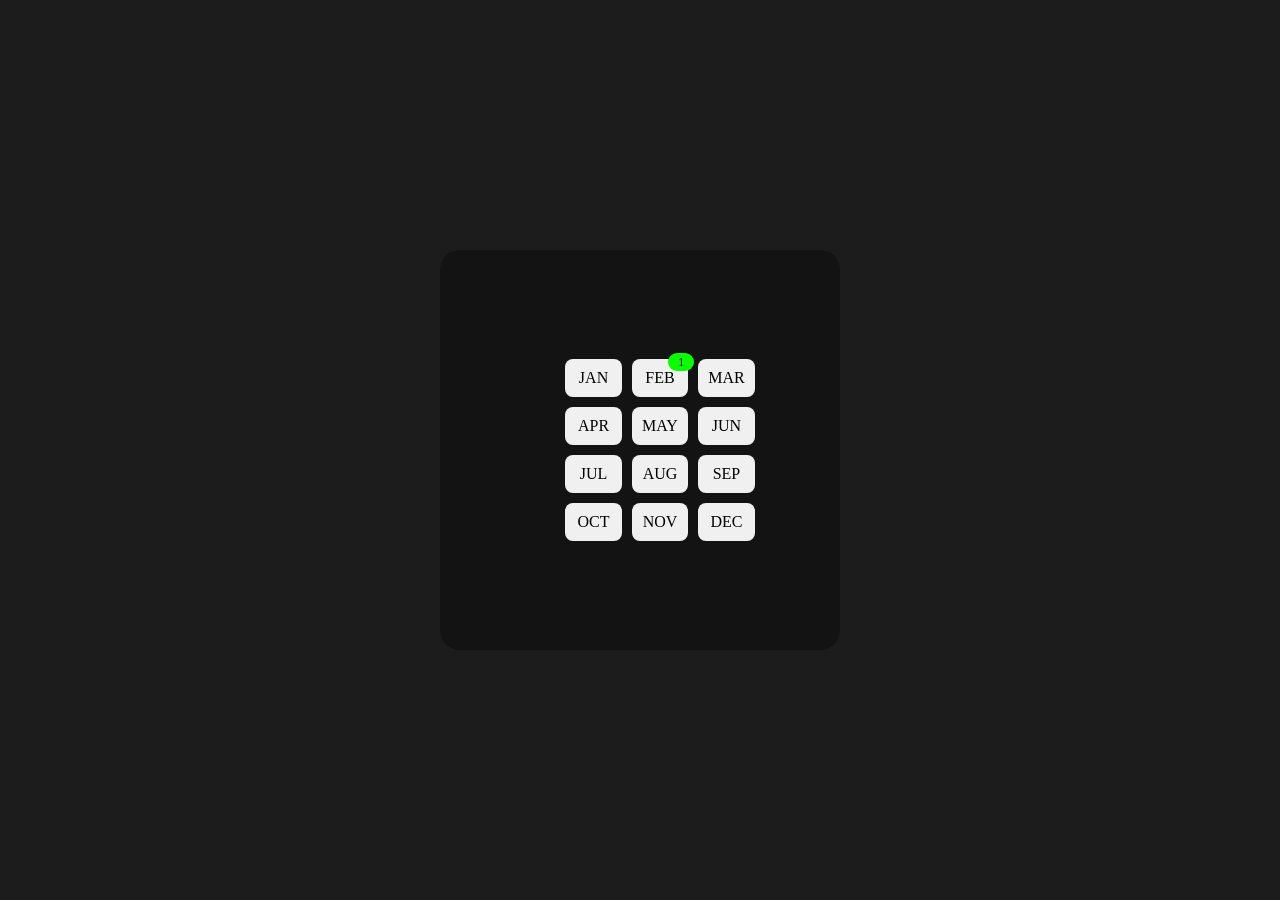
==== index.html @ 8c78c950 "Add files via upload" ====
<!doctype html>
<html lang="es">
  <head>
    <meta charset="UTF-8" />
    <meta name="viewport" content="width=device-width, initial-scale=1.0" />
    <title>Document</title>
    <link rel="stylesheet" href="/css/styles.css" />
    <script src="/js/app_index.js" defer></script>
  </head>
  <body>
    <main class="calendar">
      <div class="container">
        <ul class="months">
          <li data-month="jan">
            JAN
            <span class="note-count"></span>
          </li>
          <li class="has-note" data-month="feb">
            FEB
            <span class="note-count">1</span>
          </li>
          <li data-month="mar">
            MAR
            <span class="note-count"></span>
          </li>
          <li data-month="apr">
            APR
            <span class="note-count"></span>
          </li>
          <li data-month="may">
            MAY
            <span class="note-count"></span>
          </li>
          <li data-month="jun">
            JUN
            <span class="note-count"></span>
          </li>
          <li data-month="jul">
            JUL
            <span class="note-count"></span>
          </li>
          <li data-month="aug">
            AUG
            <span class="note-count"></span>
          </li>
          <li data-month="sep">
            SEP
            <span class="note-count"></span>
          </li>
          <li data-month="oct">
            OCT
            <span class="note-count"></span>
          </li>
          <li data-month="nov">
            NOV
            <span class="note-count"></span>
          </li>
          <li data-month="dec">
            DEC
            <span class="note-count"></span>
          </li>
        </ul>
      </div>
    </main>
  </body>
</html>
---- css/styles.css ----
html,
body {
  height: 100%;
}

body {
  background-color: rgba(19, 19, 19, 0.959);
  display: flex;
  align-items: center;
  justify-content: center;
  margin: 0;
}

.calendar {
  display: flex;
  justify-content: center;
  align-items: center;
  height: 400px;
  width: 400px;
  background-color: rgb(19, 19, 19);
  border-radius: 20px;
}

/*--- meses ---*/
ul {
  list-style: none;
}
.months {
  display: grid;
  grid-template-columns: repeat(3, 1fr);
  gap: 10px;
}
/*sin notas */
.months li {
  position: relative;
  text-align: center;
  padding: 10px;
  background-color: #f0f0f0;
  border-radius: 8px;

  /* mostrar puntero al pasar por encima*/
  cursor: pointer;
}

/* contador de notas */
.note-count {
  position: absolute;
  top: -6px;
  right: -6px;
  background: rgb(9, 255, 0);
  color: rgb(0, 0, 0);
  font-size: 12px;
  min-width: 18px;
  height: 18px;
  padding: 0 4px;
  border-radius: 10px;
  display: flex;
  align-items: center;
  justify-content: center;
}

.note-count:empty {
  display: none;
}
.months li:hover {
  background-color: #bdff86;
}
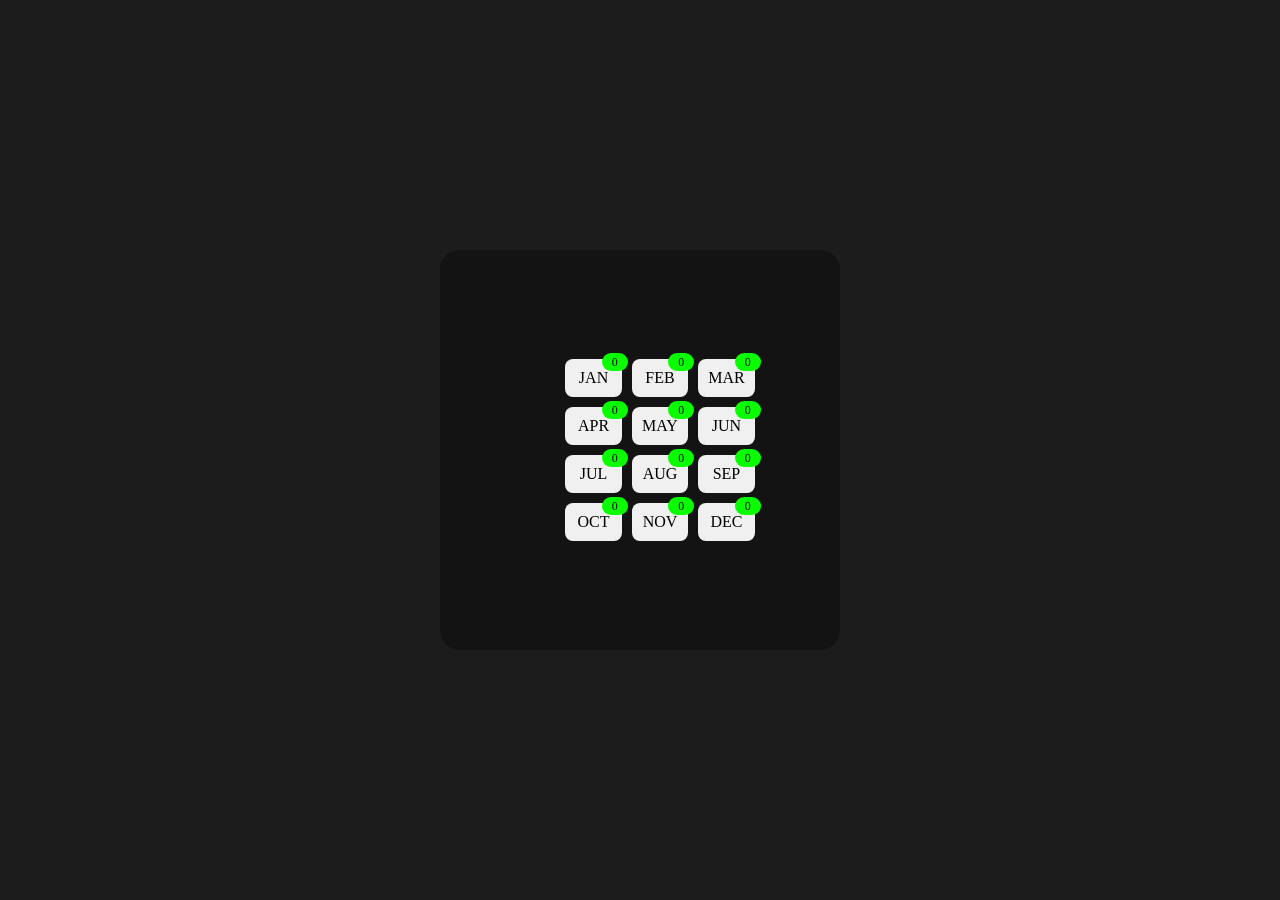
==== commit 731efae3: "Update js implementation" ====
--- a/index.html
+++ b/index.html
@@ -11,51 +11,51 @@
     <main class="calendar">
       <div class="container">
         <ul class="months">
-          <li data-month="jan">
+          <li data-month="0">
             JAN
             <span class="note-count"></span>
           </li>
-          <li class="has-note" data-month="feb">
+          <li data-month="1">
             FEB
             <span class="note-count">1</span>
           </li>
-          <li data-month="mar">
+          <li data-month="2">
             MAR
             <span class="note-count"></span>
           </li>
-          <li data-month="apr">
+          <li data-month="3">
             APR
             <span class="note-count"></span>
           </li>
-          <li data-month="may">
+          <li data-month="4">
             MAY
             <span class="note-count"></span>
           </li>
-          <li data-month="jun">
+          <li data-month="5">
             JUN
             <span class="note-count"></span>
           </li>
-          <li data-month="jul">
+          <li data-month="6">
             JUL
             <span class="note-count"></span>
           </li>
-          <li data-month="aug">
+          <li data-month="7">
             AUG
             <span class="note-count"></span>
           </li>
-          <li data-month="sep">
+          <li data-month="8">
             SEP
             <span class="note-count"></span>
           </li>
-          <li data-month="oct">
+          <li data-month="9">
             OCT
             <span class="note-count"></span>
           </li>
-          <li data-month="nov">
+          <li data-month="10">
             NOV
             <span class="note-count"></span>
           </li>
-          <li data-month="dec">
+          <li data-month="11">
             DEC
             <span class="note-count"></span>
           </li>
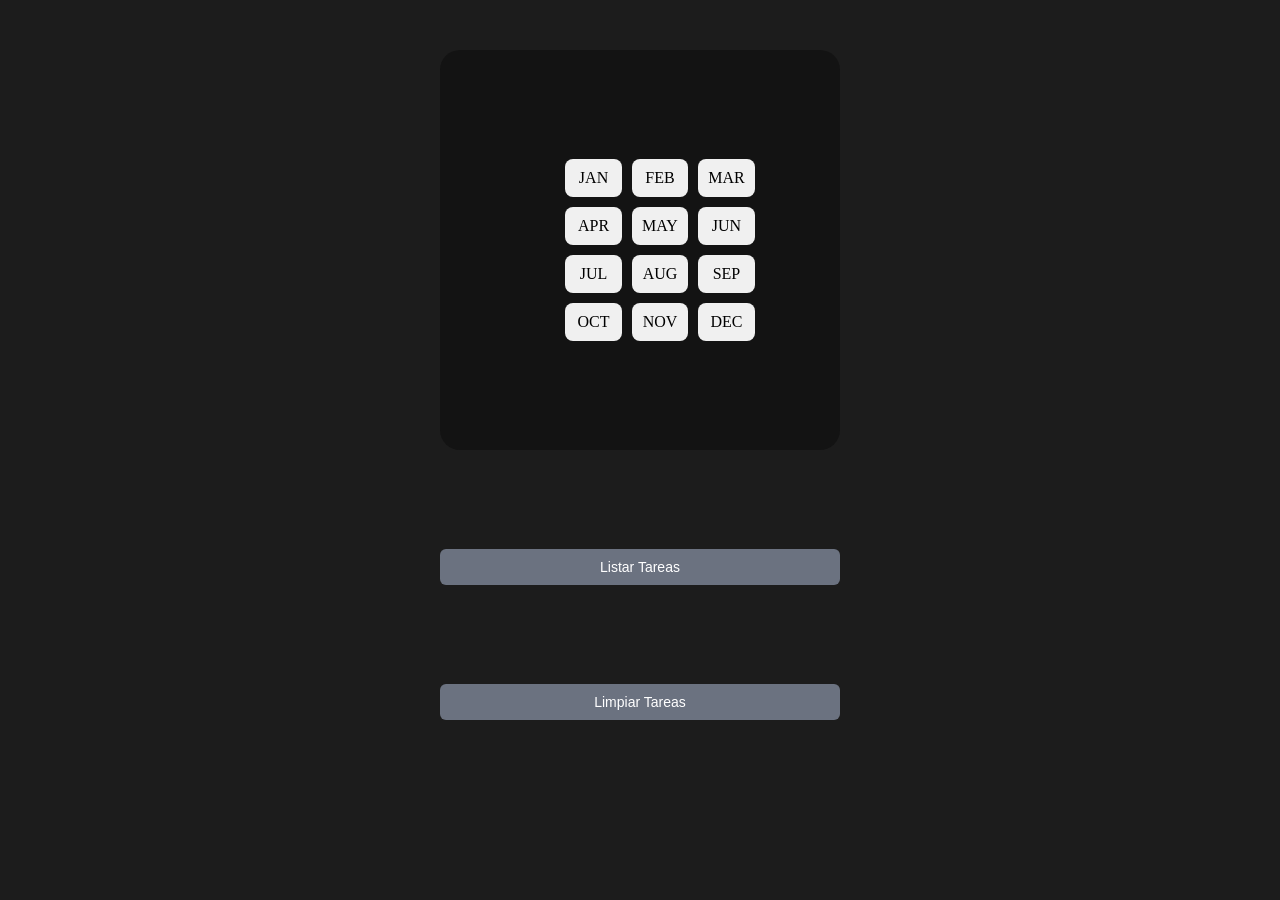
==== commit 60282fed: "Javascript Update" ====
--- a/index.html
+++ b/index.html
@@ -11,13 +11,13 @@
     <main class="calendar">
       <div class="container">
         <ul class="months">
-          <li data-month="0">
+          <li data-month="0" class="">
             JAN
             <span class="note-count"></span>
           </li>
           <li data-month="1">
             FEB
-            <span class="note-count">1</span>
+            <span class="note-count"></span>
           </li>
           <li data-month="2">
             MAR
@@ -62,5 +62,11 @@
         </ul>
       </div>
     </main>
+    <button id="list-tasks">Listar Tareas</button>
+    <button id="clear-tasks">Limpiar Tareas</button>
+
+    <ul id="notes-list">
+      <li class="note"></li>
+    </ul>
   </body>
 </html>
--- a/css/styles.css
+++ b/css/styles.css
@@ -5,7 +5,8 @@
 
 body {
   background-color: rgba(19, 19, 19, 0.959);
-  display: flex;
+  display: grid;
+  grid-template-columns: 1, 1fr;
   align-items: center;
   justify-content: center;
   margin: 0;
@@ -65,3 +66,30 @@
 .months li:hover {
   background-color: #bdff86;
 }
+
+/* -------------------- PAGINA MES ------------------------*/
+button {
+  background-color: #6b7280; /* gris medio */
+  color: #ffffff;
+  border: none;
+  padding: 10px 18px;
+  font-size: 14px;
+  border-radius: 6px;
+  cursor: pointer;
+}
+
+input {
+  background-color: #f9fafb;
+  border: 1px solid #d1d5db;
+  color: #111827;
+  padding: 10px 12px;
+  font-size: 14px;
+  border-radius: 6px;
+  outline: none;
+}
+h1 {
+  font-size: 32px;
+  font-weight: 600;
+  color: #ffffff;
+  margin-bottom: 16px;
+}
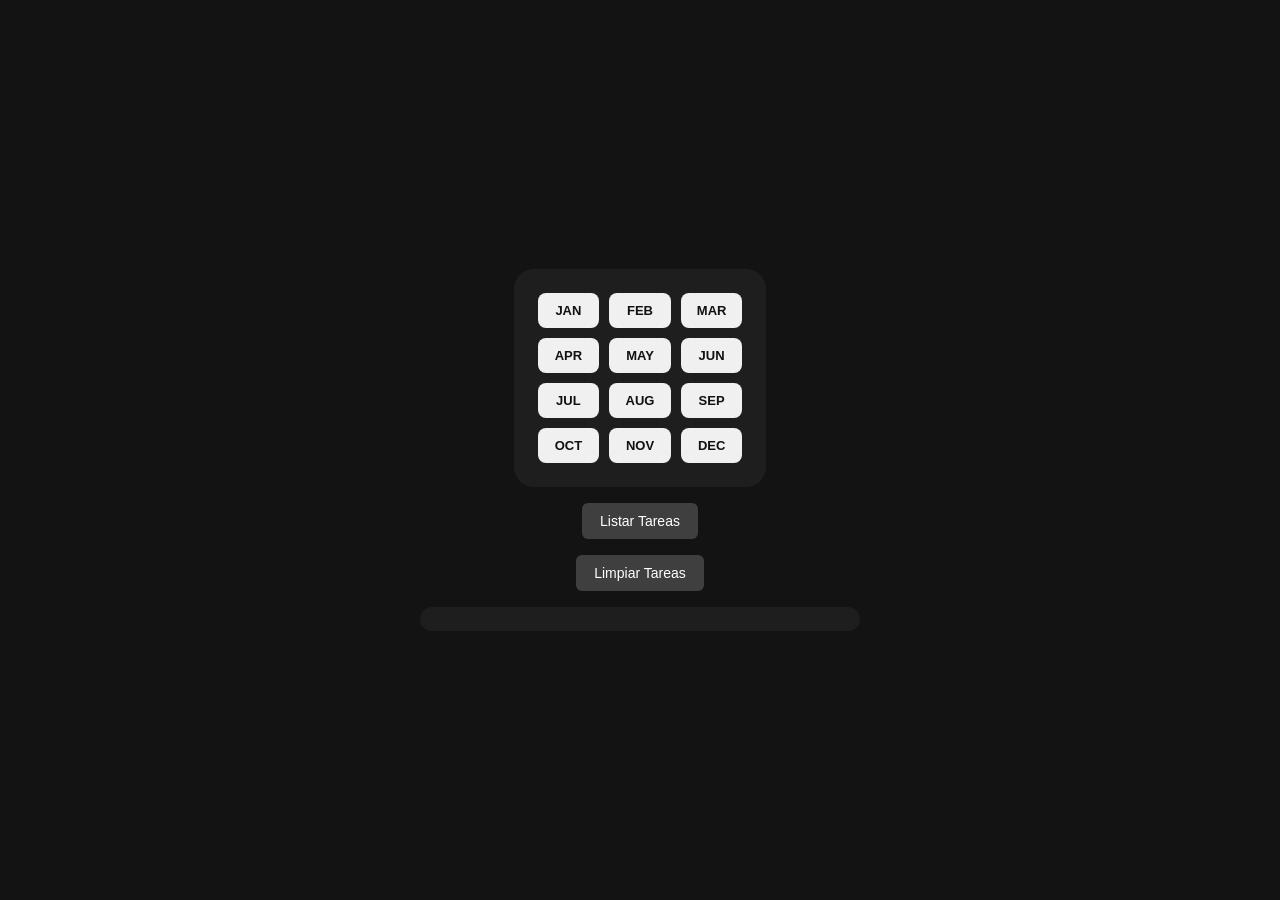
==== commit f1aae533: "Final commit: implement edit and delete task buttons. Refactor code and implement constants.js modul" ====
--- a/index.html
+++ b/index.html
@@ -5,7 +5,7 @@
     <meta name="viewport" content="width=device-width, initial-scale=1.0" />
     <title>Document</title>
     <link rel="stylesheet" href="/css/styles.css" />
-    <script src="/js/app_index.js" defer></script>
+    <script type="module" src="/js/app_index.js" defer></script>
   </head>
   <body>
     <main class="calendar">
--- a/css/styles.css
+++ b/css/styles.css
@@ -4,53 +4,65 @@
 }
 
 body {
-  background-color: rgba(19, 19, 19, 0.959);
-  display: grid;
-  grid-template-columns: 1, 1fr;
+  background-color: rgb(19, 19, 19);
+  display: flex;
+  flex-direction: column;
   align-items: center;
   justify-content: center;
+  gap: 16px;
   margin: 0;
+  font-family: sans-serif;
+  color: #ffffff;
+  padding: 24px;
+  box-sizing: border-box;
 }
 
 .calendar {
   display: flex;
   justify-content: center;
   align-items: center;
-  height: 400px;
-  width: 400px;
-  background-color: rgb(19, 19, 19);
+  padding: 24px;
+  background-color: rgb(30, 30, 30);
   border-radius: 20px;
 }
 
-/*--- meses ---*/
 ul {
   list-style: none;
+  padding: 0;
+  margin: 0;
 }
+
 .months {
   display: grid;
   grid-template-columns: repeat(3, 1fr);
   gap: 10px;
 }
-/*sin notas */
+
 .months li {
   position: relative;
   text-align: center;
-  padding: 10px;
+  padding: 10px 16px;
   background-color: #f0f0f0;
   border-radius: 8px;
-
-  /* mostrar puntero al pasar por encima*/
   cursor: pointer;
+  color: #111;
+  font-size: 13px;
+  font-weight: 600;
+  transition: background-color 0.15s;
 }
 
-/* contador de notas */
+.months li:hover {
+  background-color: #bdff86;
+}
+
 .note-count {
   position: absolute;
   top: -6px;
   right: -6px;
   background: rgb(9, 255, 0);
   color: rgb(0, 0, 0);
-  font-size: 12px;
+  font-size: 11px;
+  font-weight: 700;
   min-width: 18px;
   height: 18px;
   padding: 0 4px;
@@ -63,33 +75,102 @@
 .note-count:empty {
   display: none;
 }
-.months li:hover {
-  background-color: #bdff86;
-}
 
-/* -------------------- PAGINA MES ------------------------*/
 button {
-  background-color: #6b7280; /* gris medio */
+  background-color: #3f3f3f;
   color: #ffffff;
   border: none;
   padding: 10px 18px;
   font-size: 14px;
   border-radius: 6px;
   cursor: pointer;
+  transition: background-color 0.15s;
+}
+
+button:hover {
+  background-color: #555555;
+}
+
+#notes-list {
+  background-color: rgb(30, 30, 30);
+  border-radius: 12px;
+  padding: 12px 20px;
+  min-width: 240px;
+  max-width: 400px;
+  width: 100%;
+}
+
+#notes-list li {
+  padding: 8px 0;
+  border-bottom: 1px solid #2e2e2e;
+  font-size: 14px;
+  color: #d1d5db;
+}
+
+#notes-list li:last-child {
+  border-bottom: none;
+}
+
+.month {
+  display: flex;
+  flex-direction: column;
+  align-items: center;
+  gap: 16px;
+  width: 100%;
+  max-width: 480px;
+}
+
+h1 {
+  font-size: 28px;
+  font-weight: 600;
+  color: #ffffff;
+  margin: 0;
+}
+
+#formNota {
+  display: flex;
+  flex-direction: column;
+  gap: 10px;
+  width: 100%;
 }
 
 input {
-  background-color: #f9fafb;
-  border: 1px solid #d1d5db;
-  color: #111827;
+  background-color: #2a2a2a;
+  border: 1px solid #3f3f3f;
+  color: #f9fafb;
   padding: 10px 12px;
   font-size: 14px;
   border-radius: 6px;
   outline: none;
+  width: 100%;
+  box-sizing: border-box;
 }
-h1 {
-  font-size: 32px;
-  font-weight: 600;
-  color: #ffffff;
-  margin-bottom: 16px;
+
+input:focus {
+  border-color: #bdff86;
 }
+
+#error {
+  color: #f87171;
+  font-size: 13px;
+  margin: 0;
+}
+
+#listaNotas {
+  width: 100%;
+  background-color: rgb(30, 30, 30);
+  border-radius: 12px;
+  padding: 12px 20px;
+  box-sizing: border-box;
+}
+
+#listaNotas li {
+  padding: 8px 0;
+  border-bottom: 1px solid #2e2e2e;
+  font-size: 14px;
+  color: #d1d5db;
+}
+
+#listaNotas li:last-child {
+  border-bottom: none;
+}
